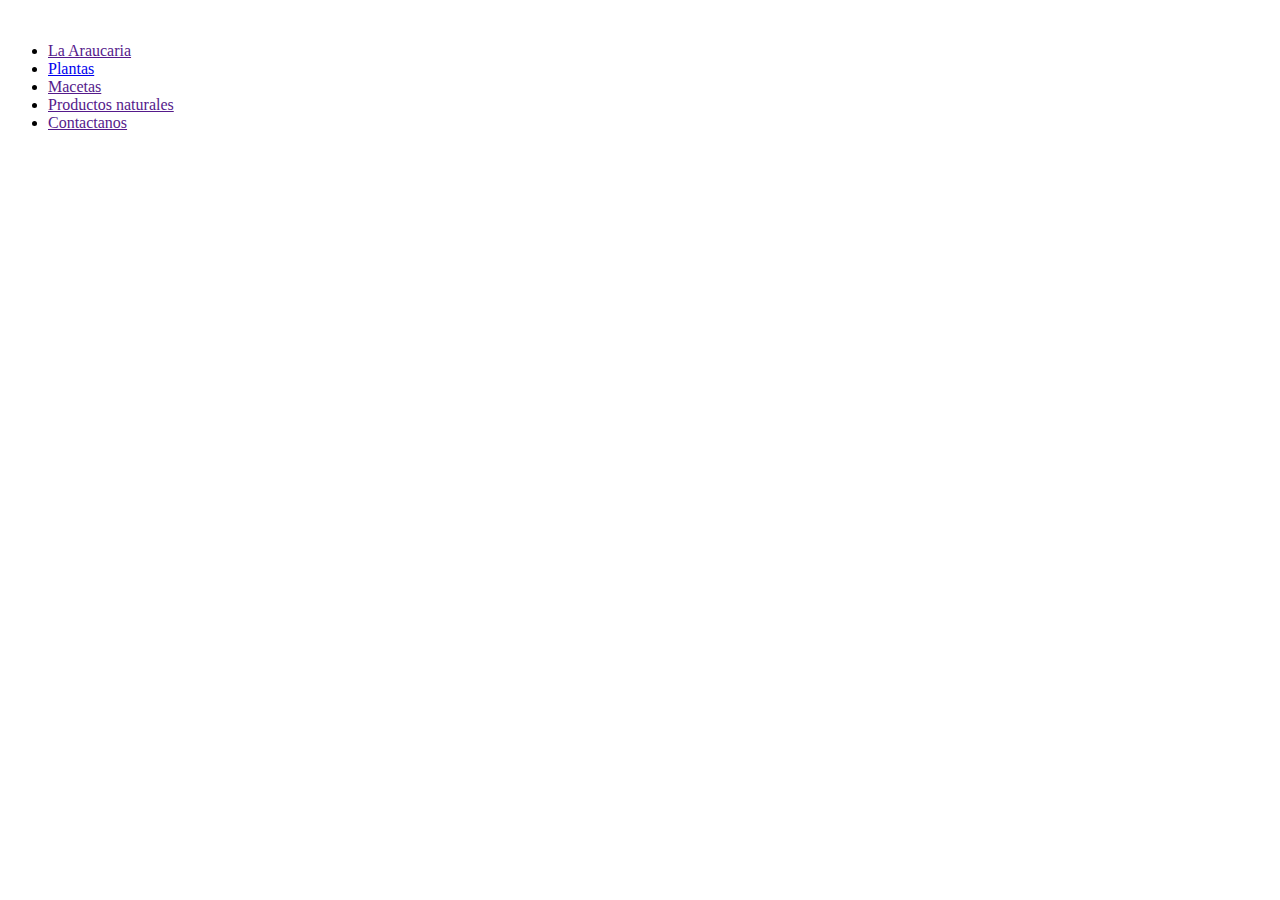
==== index.html @ b0ccb8b0 "Add files via upload" ====
<!DOCTYPE html>
<html lang="en">
<head>
    <meta charset="UTF-8">
    <meta http-equiv="X-UA-Compatible" content="IE=edge">
    <meta name="viewport" content="width=device-width, initial-scale=1.0">
    <title>La Araucaria</title>
    <link rel="stylesheet" href="style.css">


    <link rel="preconnect" href="https://fonts.googleapis.com">
    <link rel="preconnect" href="https://fonts.gstatic.com" crossorigin>
    <link href="https://fonts.googleapis.com/css2?family=Quicksand:wght@300&display=swap" rel="stylesheet">




</head>
<body>

    <div class="contenedor">

        <div class="img1">
           
            <img class="imagen1" src="/Web/Pruebas/suculentas1/img/suculentas2.jpg" alt="">
            
            
        </div>

        <ul>
            <li><a href="" class="home">La Araucaria</a> </li>
            
            <li><a href="plantas.html"> Plantas </a></li>
            <li><a href="">Macetas</a></li>
            <li><a href="">Productos naturales</a> </li>
            <li><a href="" class="contactanos">Contactanos</a> </li>
            
        </ul>

        <!-- <h1>La Araucaria</h1> -->

        <div class="gallery">


            <div class="galeria1a">
                 <!-- <img src="/Web/Pruebas/suculentas1/img/galeria1.jpg" alt="" class="imgGal1"> -->
            </div> 

            <div class="galeria2a">
                <!-- <img src="/Web/Pruebas/suculentas1/img/galeria2.jpg" alt="" class="imgGal2">
     -->
            </div> 


           <div class="galeria3a">
            <!-- <img src="/Web/Pruebas/suculentas1/img/galeria2.jpg" alt=""> -->
           </div>

           <div class="galeria4a">

           </div>
            
            <!--
            <img src="/Web/Pruebas/suculentas1/img/galeria3.jpg" alt="">
            <img src="/Web/Pruebas/suculentas1/img/galeria4.jpg" alt="">
            <img src="/Web/Pruebas/suculentas1/img/galeria5.jpg" alt="">
             -->

        </div>
       


    </div>

    <div class="footer"></div>





    <script src="cerebro.js"></script>
    
</body>
</html>
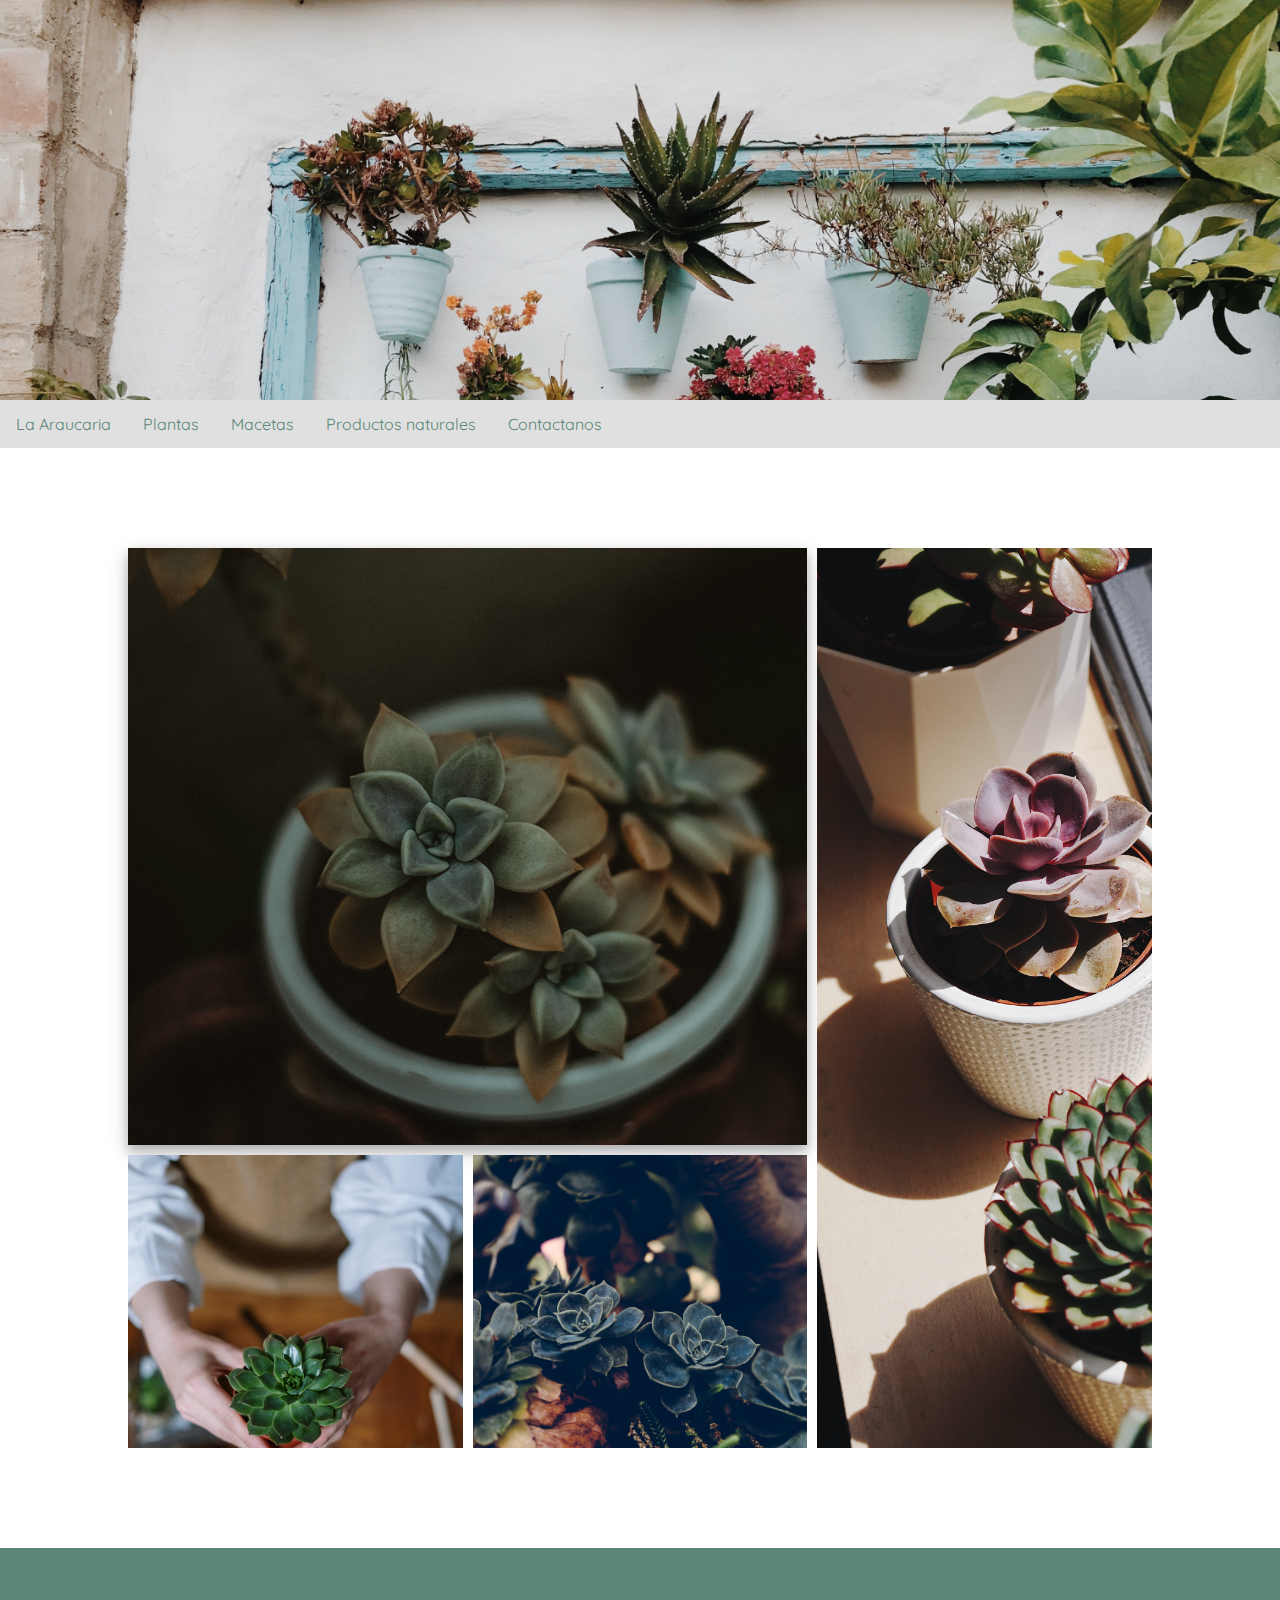
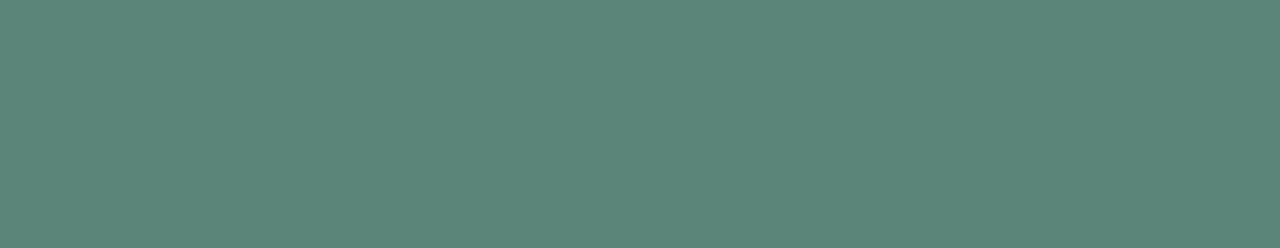
==== commit 8ca7a905: "Add files via upload" ====
--- a/index.html
+++ b/index.html
@@ -22,7 +22,7 @@
 
         <div class="img1">
            
-            <img class="imagen1" src="/Web/Pruebas/suculentas1/img/suculentas2.jpg" alt="">
+            <img class="imagen1" src="img/suculentas2.jpg" alt="">
             
             
         </div>
--- a/style.css
+++ b/style.css
@@ -0,0 +1,180 @@
+
+
+html{
+
+  width: 100%;
+
+}
+body{
+
+ 
+
+  
+    
+    background-color: white;
+    
+    margin: auto;
+    
+    font-family: 'Quicksand', sans-serif;
+    width: 100%;
+    
+}
+
+
+
+
+
+ul {
+    list-style-type: none;
+    margin: 0;
+    padding: 0;
+    overflow: hidden;
+    background-color: rgb(224, 224, 224);
+    position: sticky;
+    top: 0;
+  }
+  
+  li {
+    float: left;
+    
+    
+  }
+  
+  li a {
+    display: block;
+    color: rgb(90, 133, 120);
+    text-align: center;
+    padding: 14px 16px;
+    text-decoration: none;
+    
+  }
+  
+  /* Change the link color to #111 (black) on hover */
+  li a:hover {
+    background-color:rgb(90, 133, 120);
+    color: white;
+  }
+
+  
+  
+
+
+h1{
+  margin: 0 auto;
+  text-align: center;
+}
+
+
+
+  .img1{
+   
+    
+   
+    max-height: 400px;
+    overflow: hidden;
+
+  }
+
+.imagen1{
+  
+  height: 100%;
+  width: 100%;
+}
+
+.gallery{
+
+  padding: 100px;
+  gap: 10px;
+
+  margin: 0 auto;
+  
+  
+  color: white;
+  display: grid;
+  grid-template-columns: 1fr 1fr 1fr;
+  grid-template-rows: 1fr 1fr 1fr;
+  
+  background-color: white;
+  /* border: green solid 1px; */
+  width: 80%;
+  height: 900px;
+  /* padding-top: 30px;
+  padding-bottom: 30px; */
+
+  animation-name: galeria1;
+  animation-duration: 2s;
+  
+  
+
+}
+
+
+/* @keyframes galeria1{
+  from{width: 0%;
+    height: 0%;}
+  to{width: 80%;
+    height: 900px;}
+} */
+
+
+.galeria1a{
+
+  
+  grid-column: 1/3;
+  grid-row: 1/3;
+  /* border: blue solid 1px; */
+
+  overflow: hidden;
+  background-image: url(img/galeria2.jpg);
+  background-size: cover;
+  padding: 100px;
+
+  box-shadow: 0 6px 10px 0 rgba(0, 0, 0, 0.2), 0 6px 20px 0 rgba(0, 0, 0, 0.19);
+  
+
+}
+
+
+
+
+.galeria2a{
+
+  
+  grid-column: 3/4;
+  grid-row: 1/4;
+  /* border: blue solid 1px; */
+
+  overflow: hidden;
+  background-image: url(img/galeria1.jpg);
+  background-size: cover;
+
+}
+
+.galeria3a{
+
+
+  grid-column: 1/2;
+  grid-row: 3/4;
+  background-image: url(img/galeria3.jpg);
+  background-size: cover;
+
+}
+
+.galeria4a{
+
+
+  grid-column: 2/3;
+  grid-row: 3/4;
+  background-image: url(img/galeria4.jpg);
+  background-size: cover;
+
+}
+
+
+.footer{
+
+
+  height: 300px;
+  background: rgb(90, 133, 120);
+
+}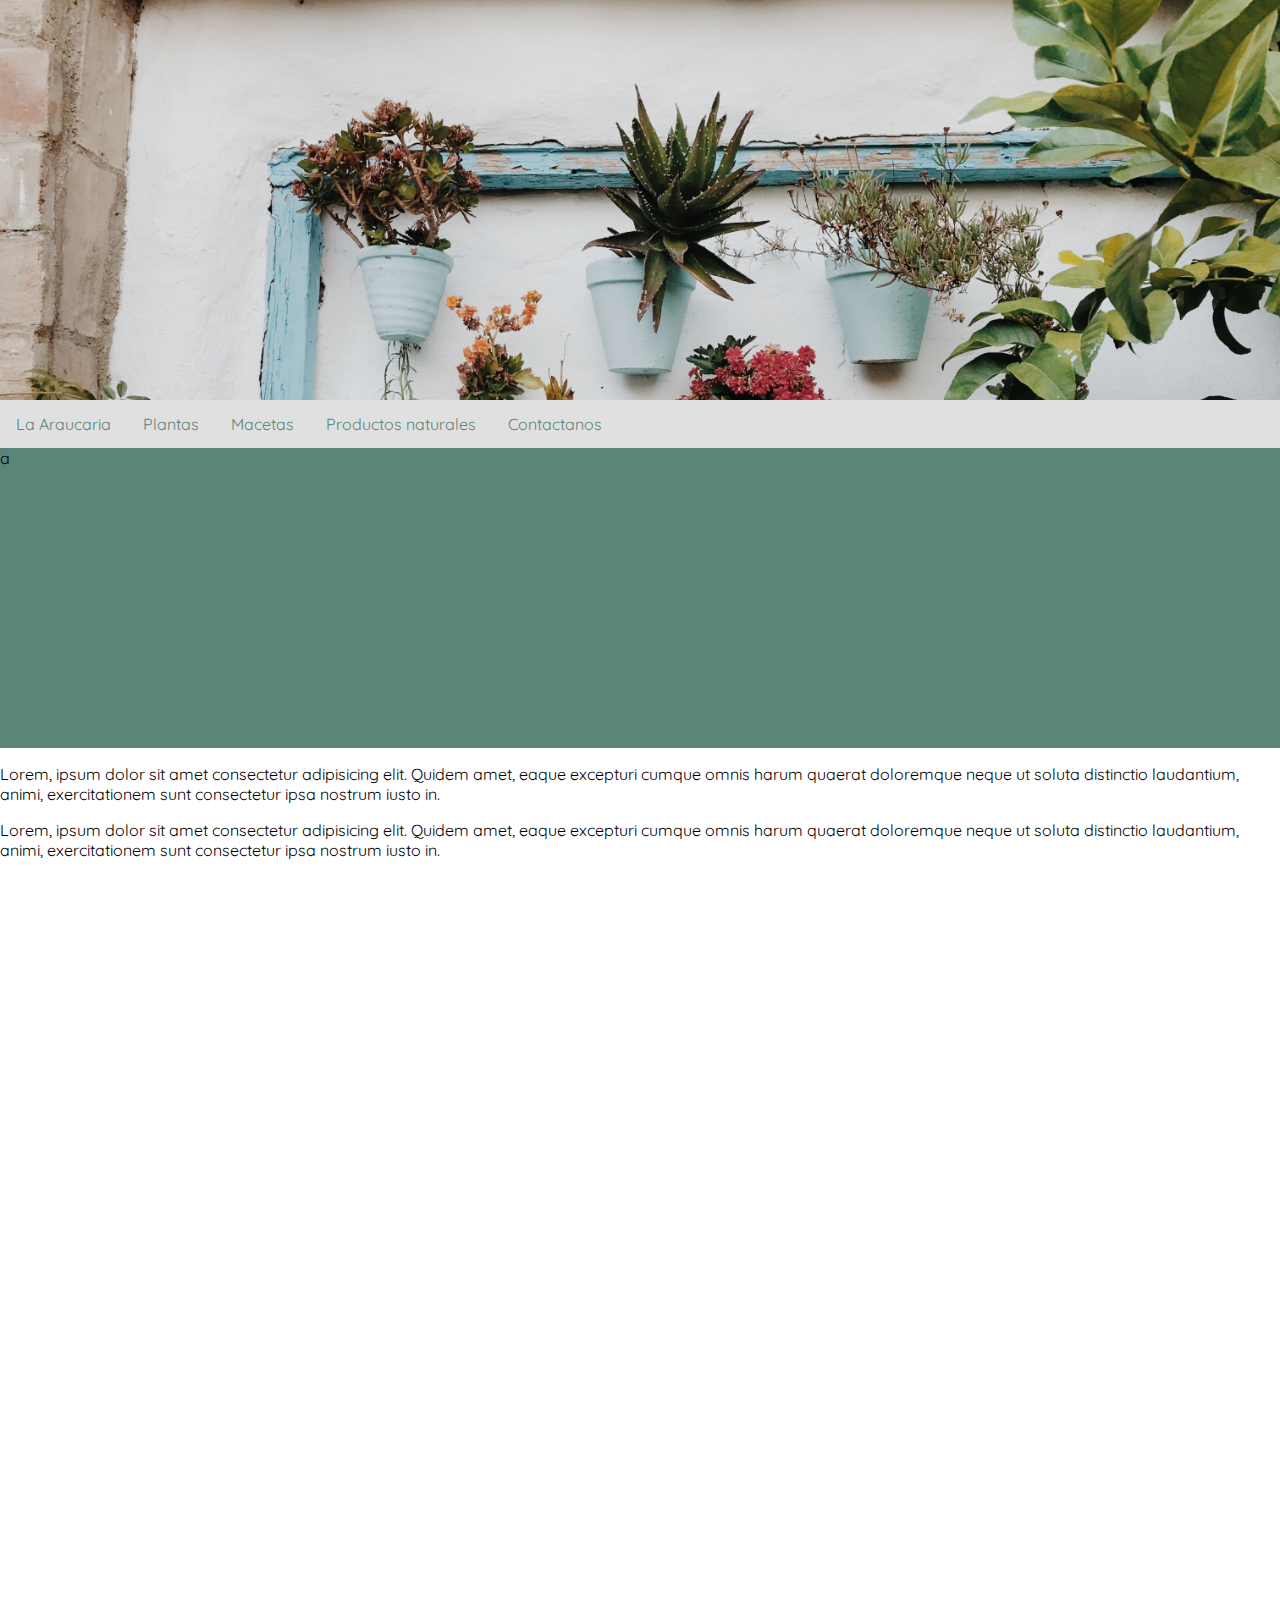
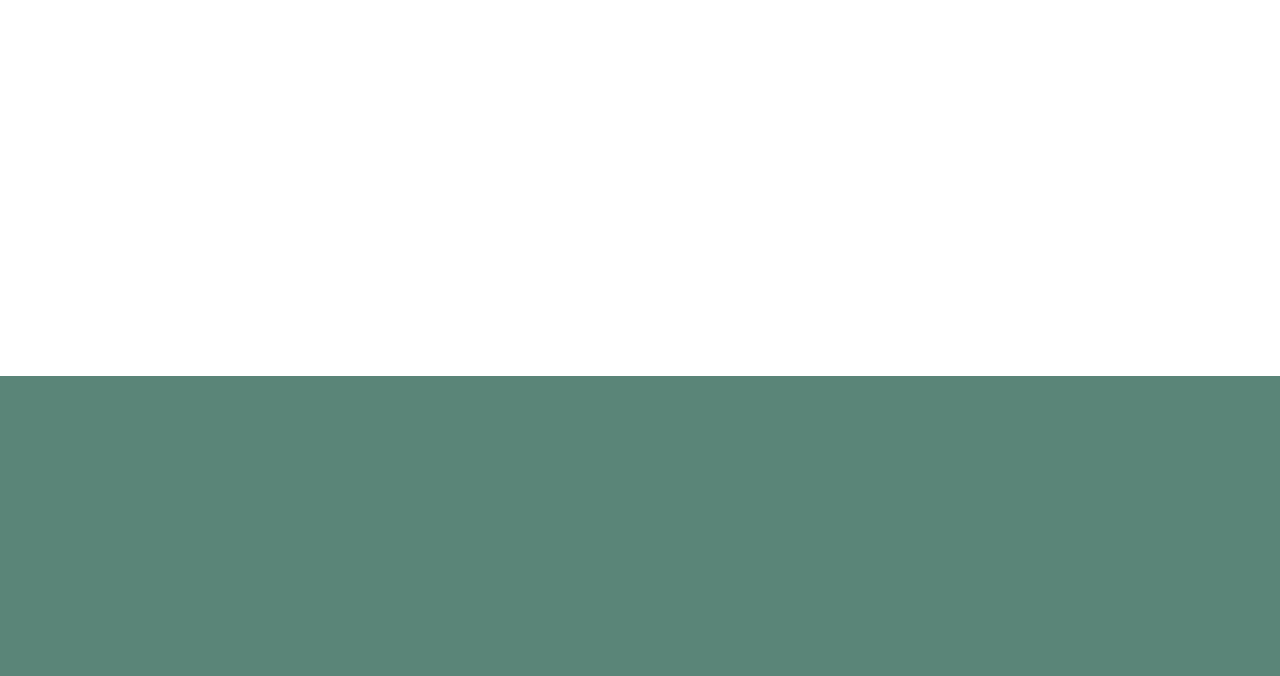
==== commit 23289ee2: "Add files via upload" ====
--- a/index.html
+++ b/index.html
@@ -5,6 +5,9 @@
     <meta http-equiv="X-UA-Compatible" content="IE=edge">
     <meta name="viewport" content="width=device-width, initial-scale=1.0">
     <title>La Araucaria</title>
+
+    <link href="https://unpkg.com/aos@2.3.1/dist/aos.css" rel="stylesheet">
+
     <link rel="stylesheet" href="style.css">
 
 
@@ -39,24 +42,35 @@
 
         <!-- <h1>La Araucaria</h1> -->
 
-        <div class="gallery">
+        <div class="a">a</div>
+        <p>Lorem, ipsum dolor sit amet consectetur adipisicing elit. Quidem amet, eaque 
+            excepturi cumque omnis harum quaerat doloremque neque ut 
+            soluta distinctio laudantium, animi, exercitationem sunt consectetur 
+            ipsa nostrum iusto in.</p>
+        <p>Lorem, ipsum dolor sit amet consectetur adipisicing elit. Quidem amet, eaque 
+            excepturi cumque omnis harum quaerat doloremque neque ut 
+            soluta distinctio laudantium, animi, exercitationem sunt consectetur 
+            ipsa nostrum iusto in.</p>
+
+        <div class="gallery" >
 
 
-            <div class="galeria1a">
+
+            <div class="galeria1a" data-aos="zoom-in">
                  <!-- <img src="/Web/Pruebas/suculentas1/img/galeria1.jpg" alt="" class="imgGal1"> -->
             </div> 
 
-            <div class="galeria2a">
+            <div class="galeria2a" data-aos="zoom-in">
                 <!-- <img src="/Web/Pruebas/suculentas1/img/galeria2.jpg" alt="" class="imgGal2">
      -->
             </div> 
 
 
-           <div class="galeria3a">
+           <div class="galeria3a" data-aos="zoom-in">
             <!-- <img src="/Web/Pruebas/suculentas1/img/galeria2.jpg" alt=""> -->
            </div>
 
-           <div class="galeria4a">
+           <div class="galeria4a" data-aos="zoom-in">
 
            </div>
             
@@ -79,6 +93,10 @@
 
 
     <script src="cerebro.js"></script>
+    <script src="https://unpkg.com/aos@2.3.1/dist/aos.js"></script>
+    <script>
+        AOS.init();
+      </script>
     
 </body>
 </html>--- a/style.css
+++ b/style.css
@@ -101,20 +101,20 @@
   /* padding-top: 30px;
   padding-bottom: 30px; */
 
-  animation-name: galeria1;
+  /* animation-name: galeria1;
   animation-duration: 2s;
-  
+   */
   
 
 }
 
 
-/* @keyframes galeria1{
+@keyframes galeria1{
   from{width: 0%;
     height: 0%;}
   to{width: 80%;
     height: 900px;}
-} */
+} 
 
 
 .galeria1a{
@@ -177,4 +177,13 @@
   height: 300px;
   background: rgb(90, 133, 120);
 
+}
+
+.a{
+
+  background-color: rgb(90, 133, 120);
+  width: 100%;
+  height: 300px;
+
+
 }